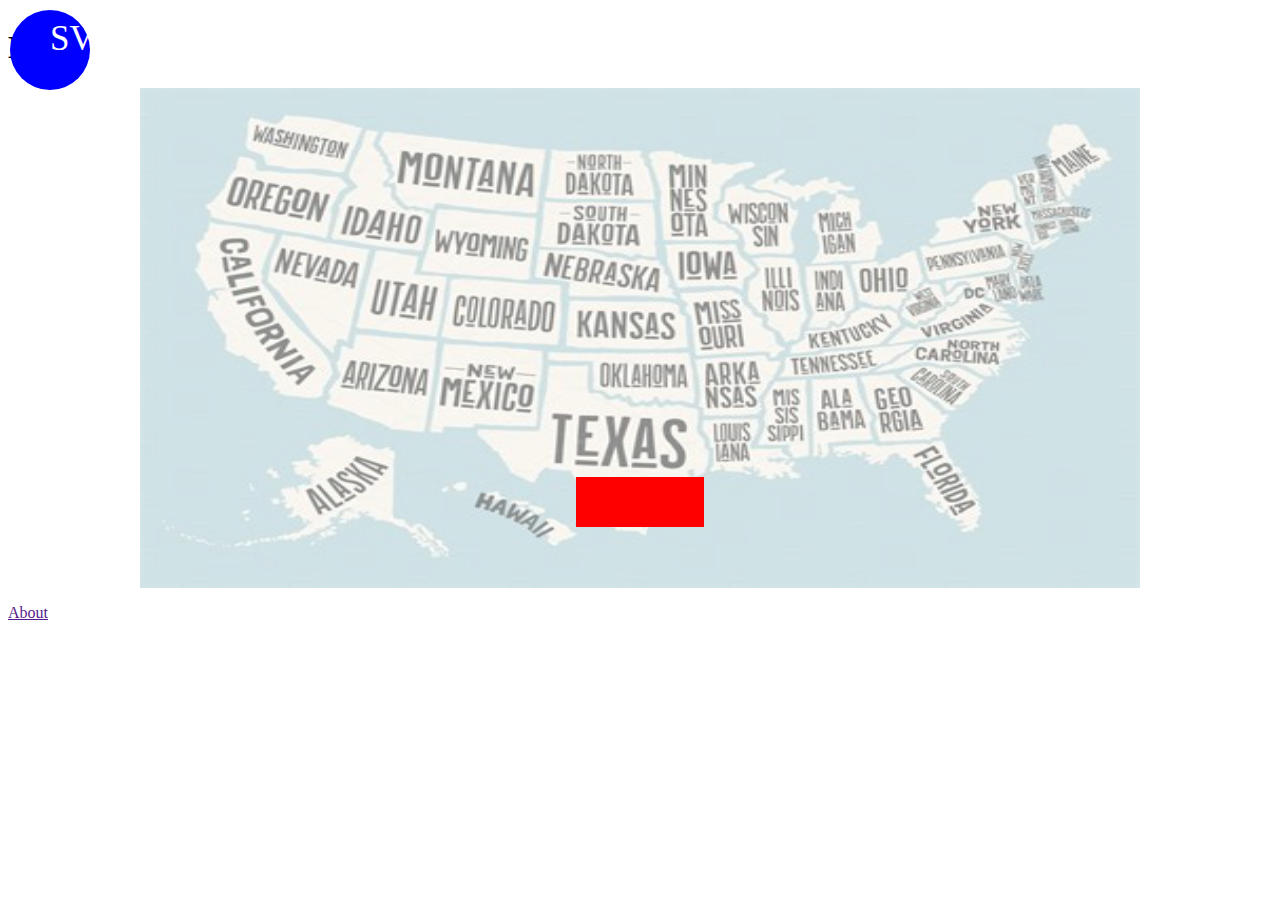
==== index.html @ 29f983af "Updated files" ====
<!DOCTYPE html>
<html>
<head>
    <title>Home</title>
    <link rel="stylesheet" type="text/css" href="styles.css">
    <!--<link-->
</head>
<body>
    <div class="topper">
     <h1>Home</h1>
      <div class="image-container">
        <img src="map.jpeg"  class="mapz" alt="US map" width="1000" height="500">
        <svg class="overlay">
           <rect x="45%" y="53%" width="10%" height="50" fill="red"/>
           <circle cx="50" cy="50" r="40" fill="blue"/>
           <text x="50" y="50" font-family="Verdana" font-size="35" fill="white">SVG</text>
        </svg>
       </div>
    </div>
    
    <div class="compare">
    <p><a href=>About</a></p>
    </div>

    

</body>
</html>
---- styles.css ----
.topper{
    display:flex;
    flex-wrap: wrap;
    flex-direction: column;
    justify-content: center;
}

image-container{
    position: relative;
    width: 1000px;
    height: 500px;
}

.mapz{
    opacity: 0.5;
    display: flex;
    display: block;
    margin-left: auto;
    margin-right: auto;


}
.overlay{
    position: absolute;
    top: 0;
    left: 0;
    width: 100%;
    height: 100%;
    pointer-events: none;
}
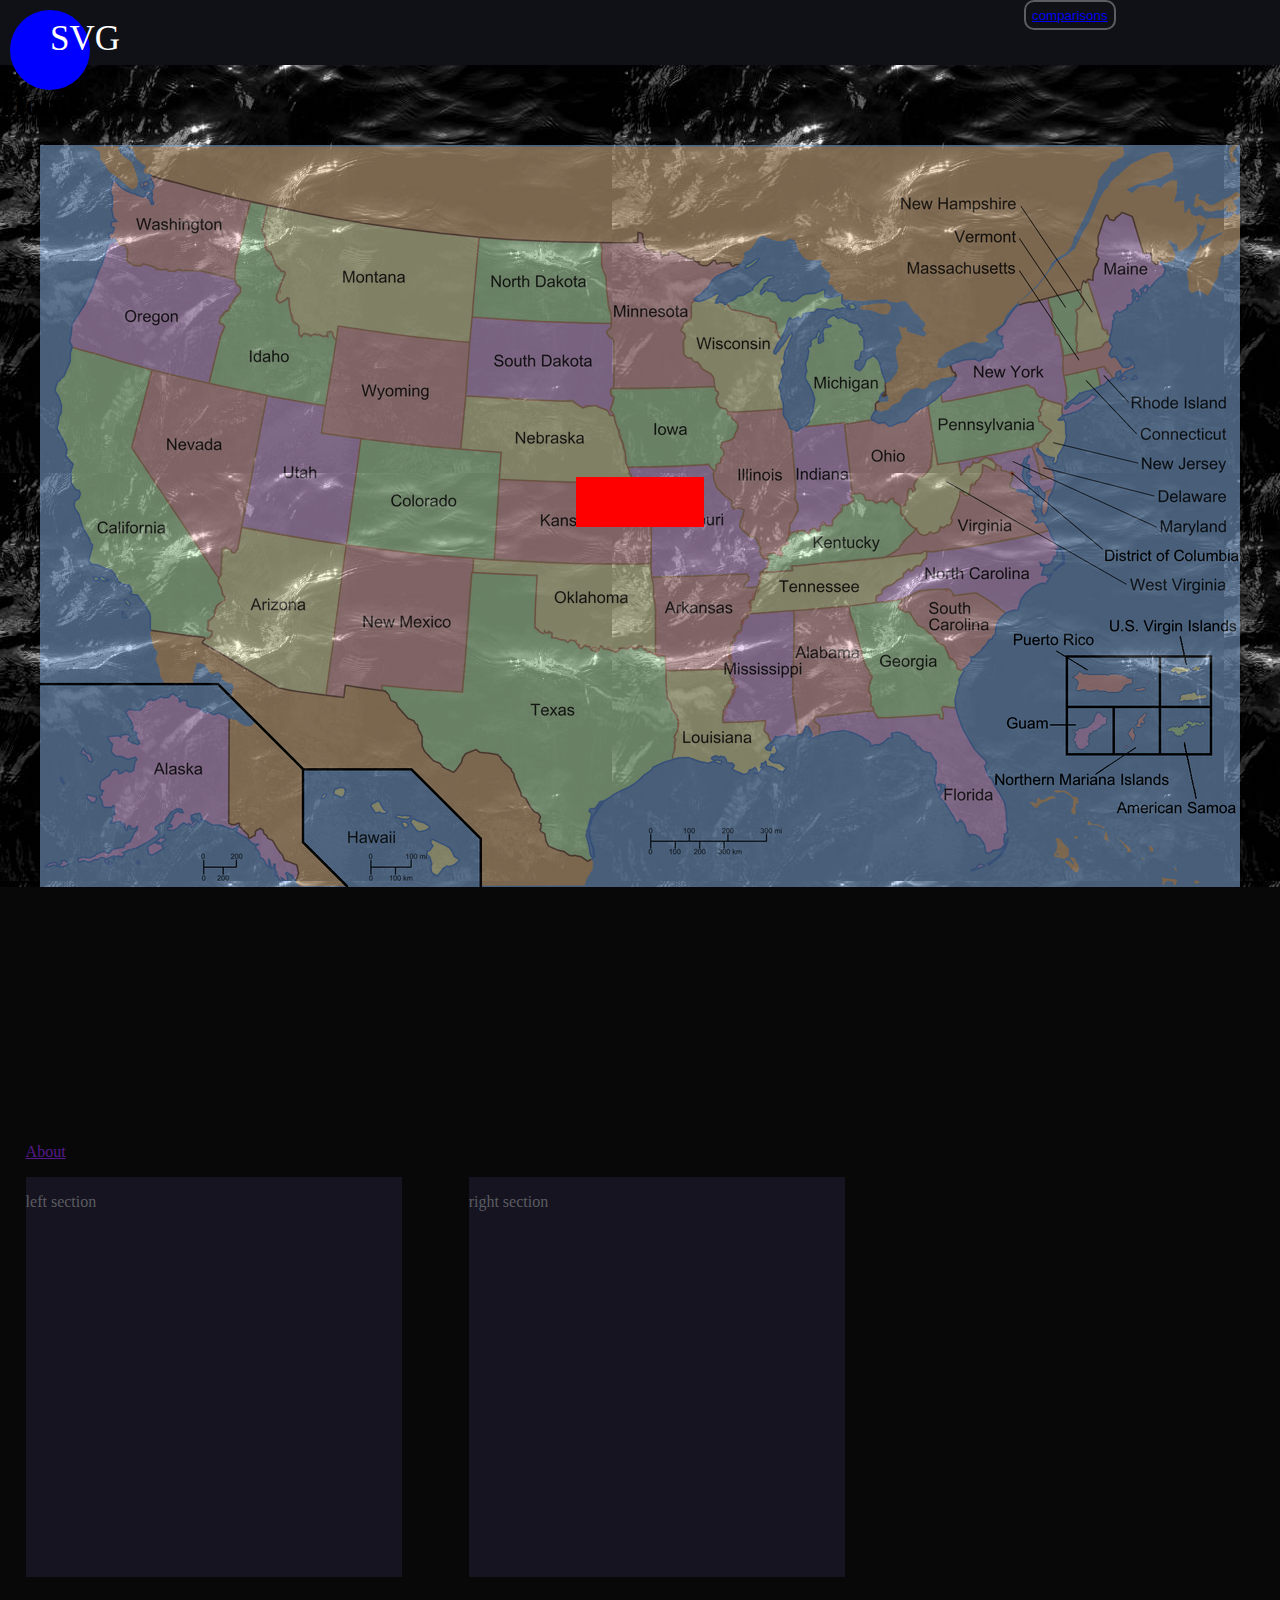
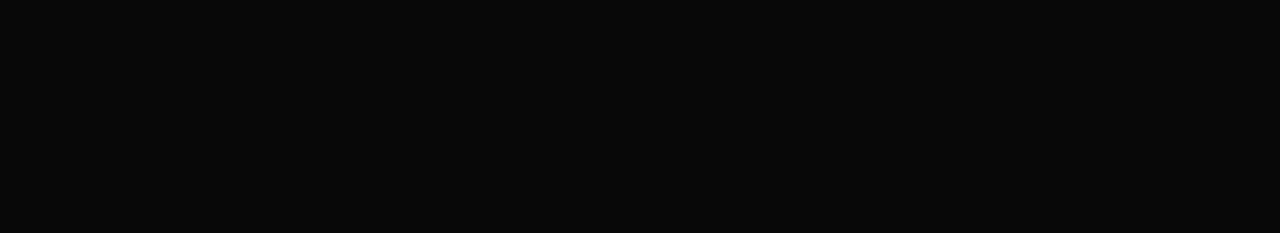
==== commit 957e3ae7: "hi" ====
--- a/index.html
+++ b/index.html
@@ -1,28 +1,46 @@
 <!DOCTYPE html>
+
 <html>
+
 <head>
+    <meta charset="utf-8" />
+    <meta name="viewport" content="width=device-width, initial-scale=1.0">
+    <link rel="stylesheet" type="text/css" href="styles.css">
     <title>Home</title>
-    <link rel="stylesheet" type="text/css" href="styles.css">
     <!--<link-->
 </head>
-<body>
+
+
+<body class="wholepage"> <!--so map image touches ends-->
+    <div class="navbar">
+       <button class="navbutton"> <a href="#compare"> comparisons</a> </button> 
+    </div>
+
     <div class="topper">
-     <h1>Home</h1>
-      <div class="image-container">
-        <img src="map.jpeg"  class="mapz" alt="US map" width="1000" height="500">
-        <svg class="overlay">
-           <rect x="45%" y="53%" width="10%" height="50" fill="red"/>
-           <circle cx="50" cy="50" r="40" fill="blue"/>
-           <text x="50" y="50" font-family="Verdana" font-size="35" fill="white">SVG</text>
-        </svg>
+        <h1>Home</h1>
+        <div class="image-container"> <!--holds map-->
+            <img src="./images/map.png"  class="mapz" alt="US map"> <!--the map-->
+            
+            <svg class="overlay"> <!--the svg for the states-->
+                <rect x="45%" y="53%" width="10%" height="50" fill="red"/>
+                <circle cx="50" cy="50" r="40" fill="blue"/>
+                <text x="50" y="50" font-family="Verdana" font-size="35" fill="white">SVG</text>
+            </svg>
+
        </div>
+    
     </div>
     
-    <div class="compare">
-    <p><a href=>About</a></p>
+    <div id="compare" style="margin-top: 20%; margin-bottom: 20%; margin-left: 2%; ">
+        <p><a href=>About</a></p>
+        <div class="left-compare">
+            <p> left section </p>
+        </div>
+
+        <div class="right-compare">
+            <p> right section </p>
+        </div>
     </div>
-
-    
 
 </body>
 </html>--- a/styles.css
+++ b/styles.css
@@ -1,30 +1,77 @@
-.topper{
+.wholepage{
+    background-color: rgb(8, 8, 9);
+    margin: 0%;
+}
+
+.navbar{ /*the nagivation bar*/ 
+   height: 65px;     
+   background-color: rgb(16, 16, 23);
+}
+
+.navbutton{
+    background-color: transparent;
+    border-radius: 10px;
+    border-style:double ;
+    border-color:  rgb(27, 27, 28);
+    height: 30px;
+    color:rgb(92, 92, 97); 
+    border-color:rgb(92, 92, 97);
+    margin-left: 80%; 
+}
+
+.topper{ /*top portion of the map*/
     display:flex;
     flex-wrap: wrap;
     flex-direction: column;
     justify-content: center;
+    background-image: url("./images/water.jpg");
 }
 
-image-container{
+image-container{/*this is for*/ 
     position: relative;
     width: 1000px;
     height: 500px;
 }
 
-.mapz{
+.mapz{ /*stuff for the map*/ 
     opacity: 0.5;
     display: flex;
     display: block;
     margin-left: auto;
     margin-right: auto;
-
+    /*for automatic resize*/
+    max-width: 100%;
+    width: auto;
+    height: auto;
 
 }
-.overlay{
+
+.overlay{ /*this is for*/ 
     position: absolute;
     top: 0;
     left: 0;
     width: 100%;
     height: 100%;
     pointer-events: none;
+}
+
+.left-compare{
+    background-color: rgb(21, 20, 32);
+    color:rgb(92, 92, 97);
+
+    display: inline-block;
+    justify-content: space-between;
+    width: 30%;
+    height: 400px;
+}
+
+.right-compare{
+    background-color: rgb(21, 20, 32);
+    color:rgb(92, 92, 97);
+    
+    display: inline-block;
+    justify-content: space-between;
+    margin-left: 5%;
+    width: 30%;
+    height: 400px;
 }